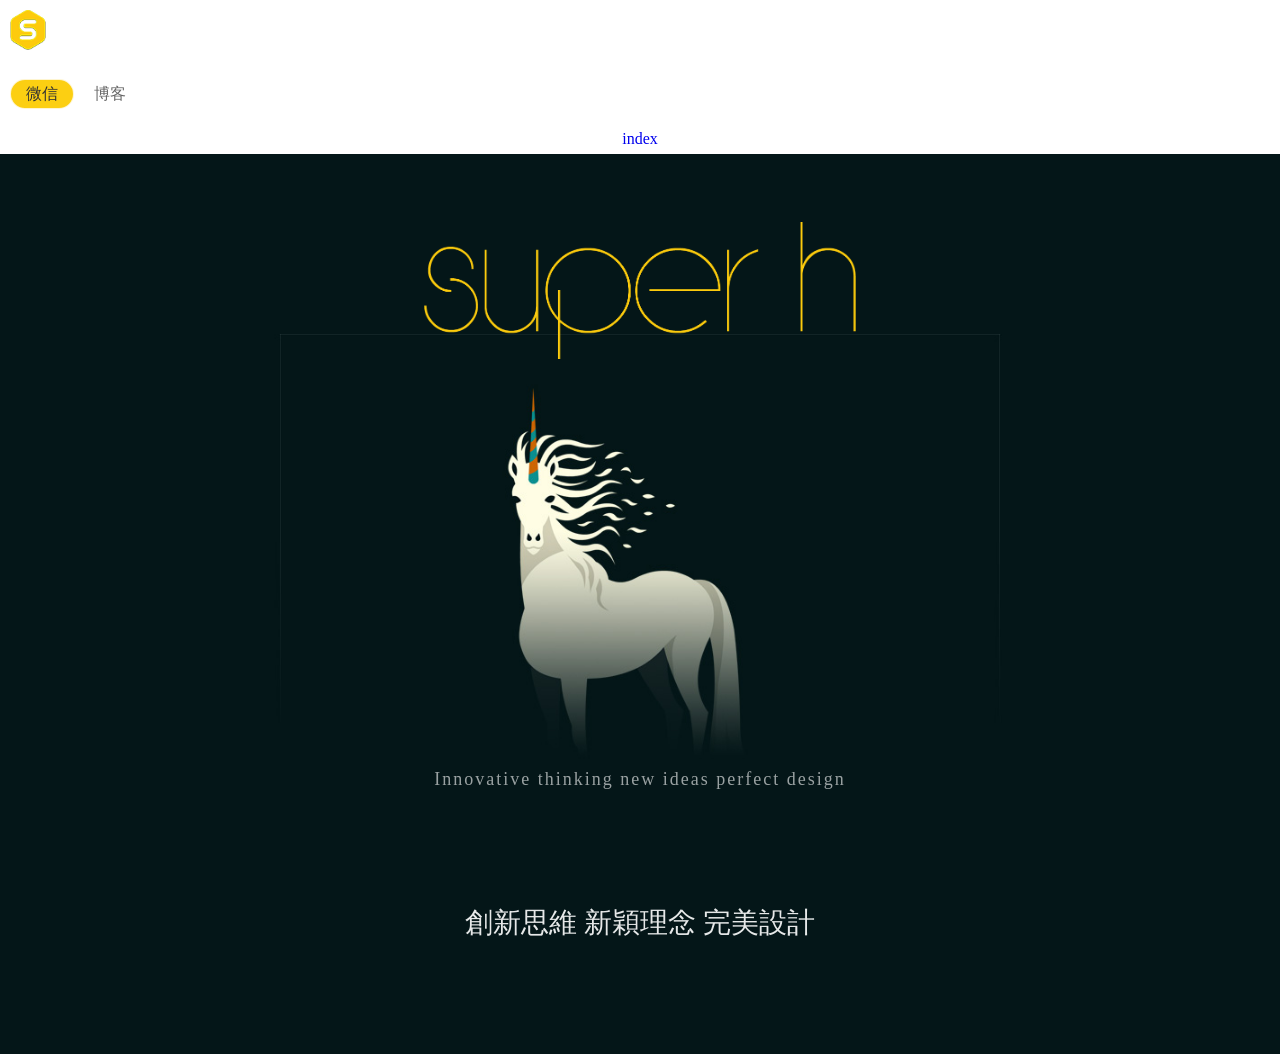
==== IdealHomePage/index.html @ c141501f "init learn bootstrap repo" ====
<!DOCTYPE html>
<html lang="zh-CN">
<head>
<meta name="super-H" content="QQ644531447" />
<meta name="viewport" content="width=device-width,initial-scale=1,minimum-scale=1,maximum-scale=1,user-scalable=no" />
<meta charset="utf-8" />
<link rel="stylesheet" type="text/css" href="https://www.jq22.com/jquery/bootstrap-3.3.4.css">
<link rel="stylesheet" type="text/css" href="reset.css" />
<link rel="stylesheet" type="text/css" href="index2.css" />
<script src="https://www.jq22.com/jquery/jquery-1.7.1.js"></script>
<script src="unified2.js" type="text/javascript" charset="utf-8"></script>
<title>super-H</title>
</head>
<body onmousemove="" ontouchstart="">
<nav id="mainNav" class="navbar navbar-default navbar-fixed-top hc-top-up">
<div class="container-fluid">
<a href="javascript:void(0)" class="hc-logobox">
<img src="img/img/logo.png" />
</a>
<div class="navbar-right hc-contact p768">
<a href="#">微信</a>
<a href="#">博客</a>
</div>
<div id="oiBtn" class="hc-oi p1100">
<em></em>
</div>
<ul id="navBox" class="nav navbar-nav navbar-right hc-navbox">
<li>
<a class="nav-on" href="#">index</a>
<a class="nav-off" href="#">首页</a>
</li>
<li>
<a class="nav-on" href="#">About Us</a>
<a class="nav-off" href="#">关于我们</a>
</li>
<li>
<a class="nav-on" href="#">News</a>
<a class="nav-off" href="#">新闻资讯</a>
</li>
<li>
<a class="nav-on" href="#">Services</a>
<a class="nav-off" href="#">服务内容</a>
</li>
<li>
<a class="nav-on" href="#">Project</a>
<a class="nav-off" href="#">经典案例</a>
</li>
<li>
<a class="nav-on" href="#">Project</a>
<a class="nav-off" href="#">经典案例</a>
</li>
<li>
<a class="nav-on" href="#">Contact Us</a>
<a class="nav-off" href="#">联系我们</a>
</li>
<li>
<a class="nav-on" href="#">Support</a>
<a class="nav-off" href="#">技术支持</a>
</li>
</ul>
</div>
</nav>
<section class="hc-banner">
<ol></ol>
<ul class="banner">
<li class="hc-bannerbg" style="background-image: url(img/img/banner01.jpg);">
<div class="hc-fly">
<img class="fly-one" src="img/img/super-H.png" />
<div class="fly-two">
</div>
<p class="fly-three">Innovative thinking new ideas perfect design</p>
<p class="fly-four">創新思維 新穎理念 完美設計</p>
</div>
</li>
<li class="hc-bannerbg" style="background-image: url(img/img/banner02.jpg);">
<div class="hc-fly">
<img class="fly-one" src="img/img/super-H.png" />
<div class="fly-two">
</div>
<p class="fly-three">Innovative thinking new ideas perfect design</p>
<p class="fly-four">創新思維 新穎理念 完美設計</p>
</div>
</li>
</ul>

</section>
</body>
</html>
---- IdealHomePage/index2.css ----
/*@media only screen and (min-width: 768px) and (max-width: 1100px) {
	
}
@media only screen and (min-width:1100px) {
	
}
@media only screen and (max-width:768px) {
	
}*/

.hc-top-up { background: rgba(0, 0, 0, 0); border-color: rgba(255, 255, 255, .4); transition: .5s; }
.hc-top-nd { background: rgba(255, 255, 255, .9); border: none; box-shadow: 0px 0px 5px #888888; transition: .5s; }
.hc-banner { margin: 0; height: 100vh; width: 100%; overflow: hidden; position: relative; }
/*
.hc-banner ul {
	position:relative;
}*/

.hc-banner .banner li { width: 100%; height: 100vh; position: absolute; left: 0; top: 0; background-position: center; background-size: cover; overflow: hidden; }
.left { float: left; width: 30px; height: 52px; line-height: 52px; color: #fff; left: 10px; background: rgba(0, 0, 0, .7) }
.right { float: right; width: 30px; height: 52px; line-height: 52px; color: #fff; right: 10px; background: rgba(0, 0, 0, .7) }
a.btn { position: relative; top: 120px; z-index: 10; cursor: pointer; text-align: center; font-size: 32px }
.left { float: left; width: 30px; height: 52px; line-height: 52px; color: #fff; left: 10px; background: rgba(0, 0, 0, .7) }
.right { float: right; width: 30px; height: 52px; line-height: 52px; color: #fff; right: 10px; background: rgba(0, 0, 0, .7) }
ol { position: relative; display: table; margin: 0 auto 0; top: 90vh; z-index: 10 }
ol li { float: left; width: 50px; height: 10px; margin: 0 10px; border-radius: 2px; background: rgba(215, 215, 215, .5); cursor: pointer; }
ol li.red { background: #FFFF00; }

/*====================================================================*/

@media only screen and (min-width:1100px) {
.p1100 { display: none; }
.hc-top-up .hc-logobox { display: inline-block; padding: 10px; border-right: 1px solid rgba(255, 255, 255, .4); }
.hc-top-nd .hc-logobox { display: inline-block; padding: 10px; border-right: 1px solid rgba(0, 0, 0, .4); }
#mainNav .hc-logobox img { height: 40px; }
#mainNav .hc-contact,  #mainNav .hc-navbox { height: 30px; overflow: hidden; margin: 15px 10px auto 10px; }
#mainNav .hc-navbox li { transition: .5s; top: 0; padding: 0 5px; }
#mainNav .hc-navbox li:hover { transition: .5s; top: -30px; }
#mainNav .hc-contact a { padding: 0 15px; line-height: 28px; display: inline-block; color: #666; border: 1px solid rgba(255, 255, 255, .8); border-radius: 30px; transition: .5s; }
#mainNav .hc-contact a:nth-child(1),  #mainNav .hc-contact a:hover { background: #fccf12 !important; border-radius: 50px; color: #333 !important; transition: .5s; }
#mainNav .hc-navbox li>.nav-off,  #mainNav .hc-navbox li:hover>.nav-off { background: #fccf12 !important; border-radius: 50px; color: #333 !important; }
#mainNav .nav li a:nth-child(n) { text-align: center; line-height: 30px; display: block; padding: 0 15px; }
.hc-fly { width: 45%; height: 100vh; position: absolute; top: 15%; left: 0; right: 0; bottom: 0; margin: auto; opacity: 1; transition: 1s; }
.hc-fly img:nth-child(1) { width: 75%; display: block; margin: 0 auto; }
.hc-fly p:nth-child(3) { height: 20px; font-size: 18px; text-align: center; color: rgba(255, 255, 255, .6); position: absolute; left: 0; right: 0; bottom: 37%; letter-spacing: 2px; }
.hc-fly p:nth-child(4) { height: 20px; font-size: 28px; text-align: center; color: rgba(255, 255, 255, .9); position: absolute; left: 0; right: 0; bottom: 22%; }
}

/*=======================================================================================*/

@media only screen and (max-width:768px) {
.p768 { display: none; }
.hc-navbox { width: 100%; position: absolute; top: 0; background: rgba(255, 255, 255, .9); z-index: -1; margin: 0 -15px; padding-top: 0px; height: 0; overflow: hidden; opacity: 0; transition: .5s; }
.hc-navbox01 { width: 100%; position: absolute; top: 0; background: rgba(255, 255, 255, .9); z-index: -1; margin: 0 -15px; padding-top: 50px; height: 100vh; overflow: hidden; opacity: 1; transition: .5s; }
#navBox li { height: 40px; width: 100%; overflow: hidden; text-align: center; margin: 10px 0; font-size: 1.2em; }
#navBox li:active { background: #fff; }
#navBox li .nav-on { display: none; }
#mainNav .hc-logobox img { height: 50px; padding: 10px; }

#mainNav .hc-oi { width: 24px; height: 24px; border-radius: 4px; background: #fccb0d; position: absolute; right: 20px; top: 13px; padding: 3px; box-shadow: 0 -1px 5px #705900 inset; }
#mainNav .hc-io { width: 24px; height: 24px; border-radius: 4px; background: #fccb0d; position: absolute; right: 20px; top: 13px; padding: 3px; box-shadow: 0 1px 5px #705900 inset; }
#mainNav .hc-oi em { position: absolute; left: 50%; top: 50%; bottom: auto; right: auto; -webkit-transform: translateX(-50%) translateY(-50%); -moz-transform: translateX(-50%) translateY(-50%); -ms-transform: translateX(-50%) translateY(-50%); -o-transform: translateX(-50%) translateY(-50%); transform: translateX(-50%) translateY(-50%); display: inline-block; width: 16px; height: 2px; background-color: #353535; z-index: 10; }
#mainNav .hc-oi em::before,  #mainNav .hc-oi em:after,  #mainNav .hc-oi em::before,  #mainNav .hc-oi em:after { content: ''; position: absolute; top: 0; right: 0; width: 100%; height: 100%; background-color: #353535; -webkit-transform: translateZ(0); -moz-transform: translateZ(0); -ms-transform: translateZ(0); -o-transform: translateZ(0); transform: translateZ(0); -webkit-backface-visibility: hidden; backface-visibility: hidden; -webkit-transition: -webkit-transform .3s; -moz-transition: -moz-transform .3s; transition: transform .3s; }
#mainNav .hc-oi em::before { -webkit-transform: translateY(-6px) rotate(0deg); -moz-transform: translateY(-6px) rotate(0deg); -ms-transform: translateY(-6px) rotate(0deg); -o-transform: translateY(-6px) rotate(0deg); transform: translateY(-6px) rotate(0deg); }
#mainNav .hc-oi em::after { -webkit-transform: translateY(6px) rotate(0deg); -moz-transform: translateY(6px) rotate(0deg); -ms-transform: translateY(6px) rotate(0deg); -o-transform: translateY(6px) rotate(0deg); transform: translateY(6px) rotate(0deg); }
#mainNav .hc-io em { background: rgba(53, 53, 53, 0); }
#mainNav .hc-io em::before { -webkit-transform: translateY(0px) rotate(45deg); -moz-transform: translateY(0px) rotate(45deg); -ms-transform: translateY(0px) rotate(45deg); -o-transform: translateY(0px) rotate(45deg); transform: translateY(0px) rotate(45deg); }
#mainNav .hc-io em::after { -webkit-transform: translateY(0px) rotate(-45deg); -moz-transform: translateY(0px) rotate(-45deg); -ms-transform: translateY(0px) rotate(-45deg); -o-transform: translateY(0px) rotate(-45deg); transform: translateY(0px) rotate(-45deg); }

.hc-fly { width: 100%; height: 100vh; position: relative; }
.hc-fly .fly-one { width: 75%; position: absolute; left: 50%; top: 20%; margin-left: -37%; opacity: 1; }
.hc-fly .fly-two { width: 100%; height: 30vh; position: absolute; z-index: 1; left: 0; right: 0; bottom: 0; margin: 0; background: rgba(252, 203, 13, .5); opacity: 1; }
.hc-fly .fly-three { height: 20px; font-size: 18px; text-align: center; color: rgba(255, 255, 255, .8); position: absolute; z-index: 2; left: 0; right: 0; bottom: 25vh; letter-spacing: 2px; }
.hc-fly .fly-four { height: 20px; font-size: 18px; text-align: center; color: #fff; position: absolute; z-index: 2; left: 0; right: 0; bottom: 15vh; letter-spacing: 2px; }
}

/*======================================================================================*/
@media only screen and (min-width: 769px) and (max-width: 1099px) {
.p768 { display: none; }
.hc-navbox { width: 100%; position: absolute; top: 0; background: rgba(255, 255, 255, .9); z-index: -1; margin: 0 -15px; padding-top: 0px; height: 0; overflow: hidden; opacity: 0; transition: .5s; }
.hc-navbox01 { width: 100%; position: absolute; top: 0; background: rgba(255, 255, 255, .9); z-index: -1; margin: 0 -15px; padding-top: 50px; height: 100vh; overflow: hidden; opacity: 1; transition: .5s; }
#navBox li { height: 40px; width: 100%; overflow: hidden; text-align: center; margin: 10px 0; font-size: 1.2em; }
#navBox li:active { background: #fff; }
#navBox li .nav-on { display: none; }
#mainNav .hc-logobox img { height: 50px; padding: 10px; }

#mainNav .hc-oi { width: 24px; height: 24px; border-radius: 4px; background: #fccb0d; position: absolute; right: 20px; top: 13px; padding: 3px; box-shadow: 0 -1px 5px #705900 inset; }
#mainNav .hc-io { width: 24px; height: 24px; border-radius: 4px; background: #fccb0d; position: absolute; right: 20px; top: 13px; padding: 3px; box-shadow: 0 1px 5px #705900 inset; }
#mainNav .hc-oi em { position: absolute; left: 50%; top: 50%; bottom: auto; right: auto; -webkit-transform: translateX(-50%) translateY(-50%); -moz-transform: translateX(-50%) translateY(-50%); -ms-transform: translateX(-50%) translateY(-50%); -o-transform: translateX(-50%) translateY(-50%); transform: translateX(-50%) translateY(-50%); display: inline-block; width: 16px; height: 2px; background-color: #353535; z-index: 10; }
#mainNav .hc-oi em::before,  #mainNav .hc-oi em:after,  #mainNav .hc-oi em::before,  #mainNav .hc-oi em:after { content: ''; position: absolute; top: 0; right: 0; width: 100%; height: 100%; background-color: #353535; -webkit-transform: translateZ(0); -moz-transform: translateZ(0); -ms-transform: translateZ(0); -o-transform: translateZ(0); transform: translateZ(0); -webkit-backface-visibility: hidden; backface-visibility: hidden; -webkit-transition: -webkit-transform .3s; -moz-transition: -moz-transform .3s; transition: transform .3s; }
#mainNav .hc-oi em::before { -webkit-transform: translateY(-6px) rotate(0deg); -moz-transform: translateY(-6px) rotate(0deg); -ms-transform: translateY(-6px) rotate(0deg); -o-transform: translateY(-6px) rotate(0deg); transform: translateY(-6px) rotate(0deg); }
#mainNav .hc-oi em::after { -webkit-transform: translateY(6px) rotate(0deg); -moz-transform: translateY(6px) rotate(0deg); -ms-transform: translateY(6px) rotate(0deg); -o-transform: translateY(6px) rotate(0deg); transform: translateY(6px) rotate(0deg); }
#mainNav .hc-io em { background: rgba(53, 53, 53, 0); }
#mainNav .hc-io em::before { -webkit-transform: translateY(0px) rotate(45deg); -moz-transform: translateY(0px) rotate(45deg); -ms-transform: translateY(0px) rotate(45deg); -o-transform: translateY(0px) rotate(45deg); transform: translateY(0px) rotate(45deg); }
#mainNav .hc-io em::after { -webkit-transform: translateY(0px) rotate(-45deg); -moz-transform: translateY(0px) rotate(-45deg); -ms-transform: translateY(0px) rotate(-45deg); -o-transform: translateY(0px) rotate(-45deg); transform: translateY(0px) rotate(-45deg); }

.hc-fly { width: 100%; height: 100vh; position: relative; }
.hc-fly .fly-one { width: 75%; position: absolute; left: 50%; top: 20%; margin-left: -37%; opacity: 1; }
.hc-fly .fly-two { width: 100%; height: 30vh; position: absolute; z-index: 1; left: 0; right: 0; bottom: 0; margin: 0; background: rgba(252, 203, 13, .5); opacity: 1; }
.hc-fly .fly-three { height: 20px; font-size: 18px; text-align: center; color: rgba(255, 255, 255, .8); position: absolute; z-index: 2; left: 0; right: 0; bottom: 25vh; letter-spacing: 2px; }
.hc-fly .fly-four { height: 20px; font-size: 18px; text-align: center; color: #fff; position: absolute; z-index: 2; left: 0; right: 0; bottom: 15vh; letter-spacing: 2px; }
}
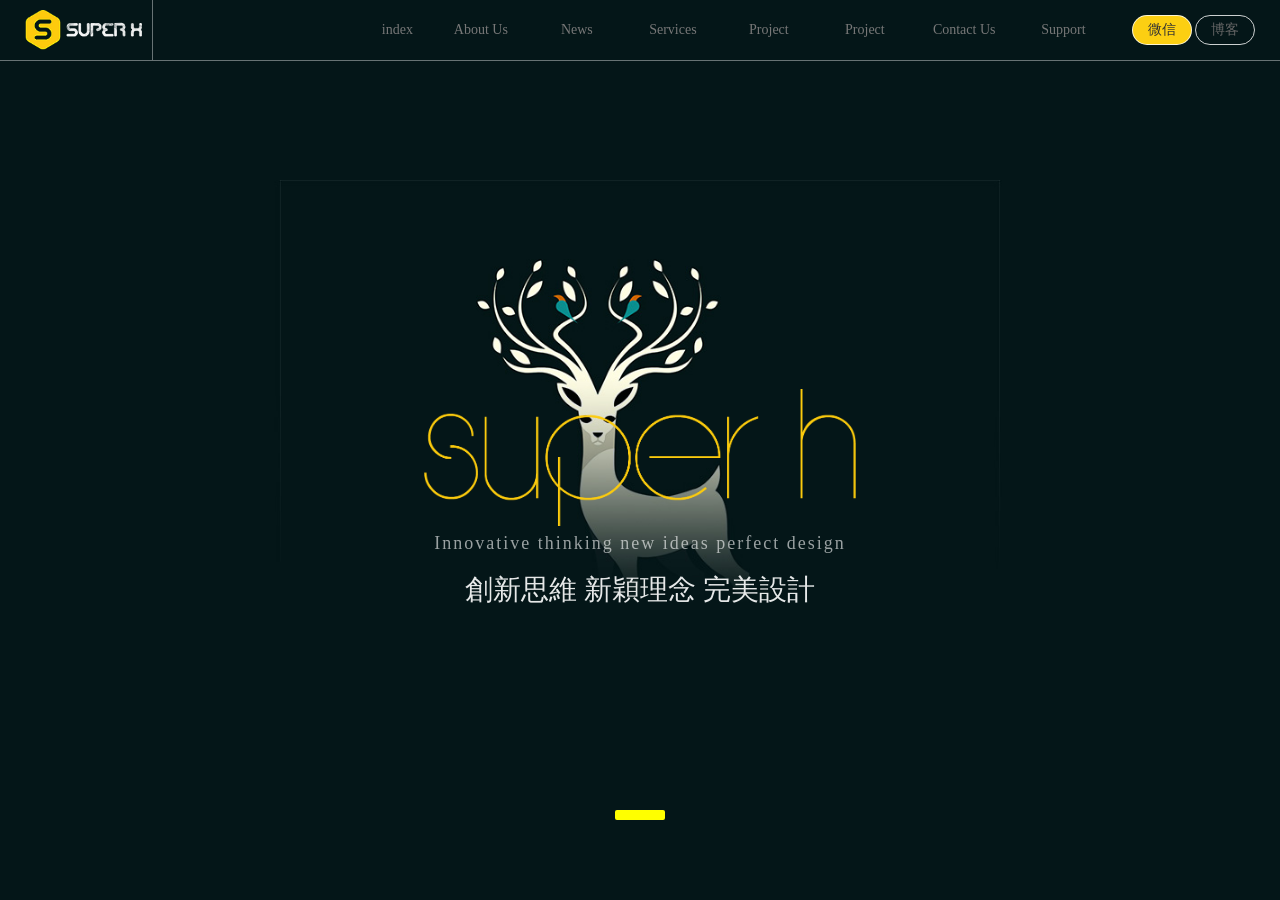
==== commit 76ed4d49: "format indent" ====
--- a/IdealHomePage/index.html
+++ b/IdealHomePage/index.html
@@ -1,88 +1,88 @@
 <!DOCTYPE html>
 <html lang="zh-CN">
-<head>
-<meta name="super-H" content="QQ644531447" />
-<meta name="viewport" content="width=device-width,initial-scale=1,minimum-scale=1,maximum-scale=1,user-scalable=no" />
-<meta charset="utf-8" />
-<link rel="stylesheet" type="text/css" href="https://www.jq22.com/jquery/bootstrap-3.3.4.css">
-<link rel="stylesheet" type="text/css" href="reset.css" />
-<link rel="stylesheet" type="text/css" href="index2.css" />
-<script src="https://www.jq22.com/jquery/jquery-1.7.1.js"></script>
-<script src="unified2.js" type="text/javascript" charset="utf-8"></script>
-<title>super-H</title>
-</head>
+    <head>
+        <meta name="super-H" charset="utf-8" />
+        <meta name="viewport" content="width=device-width,initial-scale=1,minimum-scale=1,maximum-scale=1,user-scalable=no" />
+        <meta charset="utf-8" />
+        <link rel="stylesheet" type="text/css" href="../LearnBootstrap/dist/css/bootstrap.css">
+        <link rel="stylesheet" type="text/css" href="reset.css" />
+        <link rel="stylesheet" type="text/css" href="index2.css" />
+        <script src="../jquery-3.5.1.js"></script>
+        <script src="unified2.js" type="text/javascript" charset="utf-8"></script>
+        <title>super-H</title>
+    </head>
 <body onmousemove="" ontouchstart="">
-<nav id="mainNav" class="navbar navbar-default navbar-fixed-top hc-top-up">
-<div class="container-fluid">
-<a href="javascript:void(0)" class="hc-logobox">
-<img src="img/img/logo.png" />
-</a>
-<div class="navbar-right hc-contact p768">
-<a href="#">微信</a>
-<a href="#">博客</a>
-</div>
-<div id="oiBtn" class="hc-oi p1100">
-<em></em>
-</div>
-<ul id="navBox" class="nav navbar-nav navbar-right hc-navbox">
-<li>
-<a class="nav-on" href="#">index</a>
-<a class="nav-off" href="#">首页</a>
-</li>
-<li>
-<a class="nav-on" href="#">About Us</a>
-<a class="nav-off" href="#">关于我们</a>
-</li>
-<li>
-<a class="nav-on" href="#">News</a>
-<a class="nav-off" href="#">新闻资讯</a>
-</li>
-<li>
-<a class="nav-on" href="#">Services</a>
-<a class="nav-off" href="#">服务内容</a>
-</li>
-<li>
-<a class="nav-on" href="#">Project</a>
-<a class="nav-off" href="#">经典案例</a>
-</li>
-<li>
-<a class="nav-on" href="#">Project</a>
-<a class="nav-off" href="#">经典案例</a>
-</li>
-<li>
-<a class="nav-on" href="#">Contact Us</a>
-<a class="nav-off" href="#">联系我们</a>
-</li>
-<li>
-<a class="nav-on" href="#">Support</a>
-<a class="nav-off" href="#">技术支持</a>
-</li>
-</ul>
-</div>
-</nav>
-<section class="hc-banner">
-<ol></ol>
-<ul class="banner">
-<li class="hc-bannerbg" style="background-image: url(img/img/banner01.jpg);">
-<div class="hc-fly">
-<img class="fly-one" src="img/img/super-H.png" />
-<div class="fly-two">
-</div>
-<p class="fly-three">Innovative thinking new ideas perfect design</p>
-<p class="fly-four">創新思維 新穎理念 完美設計</p>
-</div>
-</li>
-<li class="hc-bannerbg" style="background-image: url(img/img/banner02.jpg);">
-<div class="hc-fly">
-<img class="fly-one" src="img/img/super-H.png" />
-<div class="fly-two">
-</div>
-<p class="fly-three">Innovative thinking new ideas perfect design</p>
-<p class="fly-four">創新思維 新穎理念 完美設計</p>
-</div>
-</li>
-</ul>
+    <nav id="mainNav" class="navbar navbar-default navbar-fixed-top hc-top-up">
+        <div class="container-fluid">
+            <a href="javascript:void(0)" class="hc-logobox">
+                <img src="img/img/logo.png" />
+            </a>
+            <div class="navbar-right hc-contact p768">
+                <a href="#">微信</a>
+                <a href="#">博客</a>
+            </div>
+            <div id="oiBtn" class="hc-oi p1100">
+                <em></em>
+            </div>
+            <ul id="navBox" class="nav navbar-nav navbar-right hc-navbox">
+                <li>
+                    <a class="nav-on" href="#">index</a>
+                    <a class="nav-off" href="#">首页</a>
+                </li>
+                <li>
+                    <a class="nav-on" href="#">About Us</a>
+                    <a class="nav-off" href="#">关于我们</a>
+                </li>
+                <li>
+                    <a class="nav-on" href="#">News</a>
+                    <a class="nav-off" href="#">新闻资讯</a>
+                </li>
+                <li>
+                    <a class="nav-on" href="#">Services</a>
+                    <a class="nav-off" href="#">服务内容</a>
+                </li>
+                <li>
+                    <a class="nav-on" href="#">Project</a>
+                    <a class="nav-off" href="#">经典案例</a>
+                </li>
+                <li>
+                    <a class="nav-on" href="#">Project</a>
+                    <a class="nav-off" href="#">经典案例</a>
+                </li>
+                <li>
+                    <a class="nav-on" href="#">Contact Us</a>
+                    <a class="nav-off" href="#">联系我们</a>
+                </li>
+                <li>
+                    <a class="nav-on" href="#">Support</a>
+                    <a class="nav-off" href="#">技术支持</a>
+                </li>
+            </ul>
+        </div>
+    </nav>
+    <section class="hc-banner">
+        <ol></ol>
+        <ul class="banner">
+            <li class="hc-bannerbg" style="background-image: url(img/img/banner01.jpg);">
+                <div class="hc-fly">
+                    <img class="fly-one" src="img/img/super-H.png" />
+                    <div class="fly-two">
+                    </div>
+                    <p class="fly-three">Innovative thinking new ideas perfect design</p>
+                    <p class="fly-four">創新思維 新穎理念 完美設計</p>
+                </div>
+            </li>
+            <li class="hc-bannerbg" style="background-image: url(img/img/banner02.jpg);">
+                <div class="hc-fly">
+                    <img class="fly-one" src="img/img/super-H.png" />
+                    <div class="fly-two">
+                    </div>
+                    <p class="fly-three">Innovative thinking new ideas perfect design</p>
+                    <p class="fly-four">創新思維 新穎理念 完美設計</p>
+                </div>
+            </li>
+        </ul>
 
-</section>
+    </section>
 </body>
 </html>
--- a/IdealHomePage/index2.css
+++ b/IdealHomePage/index2.css
@@ -8,95 +8,574 @@
 	
 }*/
 
-.hc-top-up { background: rgba(0, 0, 0, 0); border-color: rgba(255, 255, 255, .4); transition: .5s; }
-.hc-top-nd { background: rgba(255, 255, 255, .9); border: none; box-shadow: 0px 0px 5px #888888; transition: .5s; }
-.hc-banner { margin: 0; height: 100vh; width: 100%; overflow: hidden; position: relative; }
+.hc-top-up { 
+	background: rgba(0, 0, 0, 0); 
+	border-color: rgba(255, 255, 255, .4); 
+	transition: .5s; 
+}
+.hc-top-nd { 
+	background: rgba(255, 255, 255, .9); 
+	border: none; 
+	box-shadow: 0px 0px 5px #888888; 
+	transition: .5s; 
+}
+.hc-banner { 
+	margin: 0; 
+	height: 100vh; 
+	width: 100%; 
+	overflow: hidden; 
+	position: relative; 
+}
 /*
 .hc-banner ul {
 	position:relative;
 }*/
 
-.hc-banner .banner li { width: 100%; height: 100vh; position: absolute; left: 0; top: 0; background-position: center; background-size: cover; overflow: hidden; }
-.left { float: left; width: 30px; height: 52px; line-height: 52px; color: #fff; left: 10px; background: rgba(0, 0, 0, .7) }
-.right { float: right; width: 30px; height: 52px; line-height: 52px; color: #fff; right: 10px; background: rgba(0, 0, 0, .7) }
-a.btn { position: relative; top: 120px; z-index: 10; cursor: pointer; text-align: center; font-size: 32px }
-.left { float: left; width: 30px; height: 52px; line-height: 52px; color: #fff; left: 10px; background: rgba(0, 0, 0, .7) }
-.right { float: right; width: 30px; height: 52px; line-height: 52px; color: #fff; right: 10px; background: rgba(0, 0, 0, .7) }
-ol { position: relative; display: table; margin: 0 auto 0; top: 90vh; z-index: 10 }
-ol li { float: left; width: 50px; height: 10px; margin: 0 10px; border-radius: 2px; background: rgba(215, 215, 215, .5); cursor: pointer; }
-ol li.red { background: #FFFF00; }
+.hc-banner .banner li 
+{ 
+	width: 100%; 
+	height: 100vh; 
+	position: absolute; 
+	left: 0; 
+	top: 0; 
+	background-position: center; 
+	background-size: cover; 
+	overflow: hidden; 
+}
+.left { 
+	float: left; 
+	width: 30px; 
+	height: 52px; 
+	line-height: 52px; 
+	color: #fff; 
+	left: 10px; 
+	background: rgba(0, 0, 0, .7) 
+}
+.right { 
+	float: right; 
+	width: 30px; 
+	height: 52px; 
+	line-height: 52px; 
+	color: #fff; 
+	right: 10px; 
+	background: rgba(0, 0, 0, .7) 
+}
+a.btn { 
+	position: relative; 
+	top: 120px; 
+	z-index: 10; 
+	cursor: pointer; 
+	text-align: center; 
+	font-size: 32px 
+}
+.left { 
+	float: left; 
+	width: 30px; 
+	height: 52px; 
+	line-height: 52px; 
+	color: #fff; 
+	left: 10px; 
+	background: rgba(0, 0, 0, .7) 
+}
+.right { 
+	float: right; 
+	width: 30px; height: 52px; 
+	line-height: 52px; 
+	color: #fff; 
+	right: 10px; 
+	background: rgba(0, 0, 0, .7) 
+}
+ol { 
+	position: relative; 
+	display: table; 
+	margin: 0 auto 0; 
+	top: 90vh; 
+	z-index: 10 
+}
+ol li { 
+	float: left; 
+	width: 50px; 
+	height: 10px; 
+	margin: 0 10px; 
+	border-radius: 2px; 
+	background: rgba(215, 215, 215, .5); 
+	cursor: pointer; 
+}
+ol li.red { 
+	background: #FFFF00; 
+}
 
 /*====================================================================*/
 
 @media only screen and (min-width:1100px) {
-.p1100 { display: none; }
-.hc-top-up .hc-logobox { display: inline-block; padding: 10px; border-right: 1px solid rgba(255, 255, 255, .4); }
-.hc-top-nd .hc-logobox { display: inline-block; padding: 10px; border-right: 1px solid rgba(0, 0, 0, .4); }
-#mainNav .hc-logobox img { height: 40px; }
-#mainNav .hc-contact,  #mainNav .hc-navbox { height: 30px; overflow: hidden; margin: 15px 10px auto 10px; }
-#mainNav .hc-navbox li { transition: .5s; top: 0; padding: 0 5px; }
-#mainNav .hc-navbox li:hover { transition: .5s; top: -30px; }
-#mainNav .hc-contact a { padding: 0 15px; line-height: 28px; display: inline-block; color: #666; border: 1px solid rgba(255, 255, 255, .8); border-radius: 30px; transition: .5s; }
-#mainNav .hc-contact a:nth-child(1),  #mainNav .hc-contact a:hover { background: #fccf12 !important; border-radius: 50px; color: #333 !important; transition: .5s; }
-#mainNav .hc-navbox li>.nav-off,  #mainNav .hc-navbox li:hover>.nav-off { background: #fccf12 !important; border-radius: 50px; color: #333 !important; }
-#mainNav .nav li a:nth-child(n) { text-align: center; line-height: 30px; display: block; padding: 0 15px; }
-.hc-fly { width: 45%; height: 100vh; position: absolute; top: 15%; left: 0; right: 0; bottom: 0; margin: auto; opacity: 1; transition: 1s; }
-.hc-fly img:nth-child(1) { width: 75%; display: block; margin: 0 auto; }
-.hc-fly p:nth-child(3) { height: 20px; font-size: 18px; text-align: center; color: rgba(255, 255, 255, .6); position: absolute; left: 0; right: 0; bottom: 37%; letter-spacing: 2px; }
-.hc-fly p:nth-child(4) { height: 20px; font-size: 28px; text-align: center; color: rgba(255, 255, 255, .9); position: absolute; left: 0; right: 0; bottom: 22%; }
+.p1100 { 
+	display: none; 
+}
+.hc-top-up .hc-logobox { 
+	display: inline-block; 
+	padding: 10px; 
+	border-right: 1px solid rgba(255, 255, 255, .4); 
+}
+.hc-top-nd .hc-logobox { 
+	display: inline-block; 
+	padding: 10px; 
+	border-right: 1px solid rgba(0, 0, 0, .4); 
+}
+#mainNav .hc-logobox img { 
+	height: 40px; 
+}
+#mainNav .hc-contact,  #mainNav .hc-navbox { 
+	height: 30px; 
+	overflow: hidden; 
+	margin: 15px 10px auto 10px; 
+}
+#mainNav .hc-navbox li { 
+	transition: .5s; 
+	top: 0; 
+	padding: 0 5px; 
+}
+#mainNav .hc-navbox li:hover { 
+	transition: .5s; 
+	top: -30px; 
+}
+#mainNav .hc-contact a { 
+	padding: 0 15px; 
+	line-height: 28px; 
+	display: inline-block; 
+	color: #666; 
+	border: 1px solid rgba(255, 255, 255, .8); 
+	border-radius: 30px; 
+	transition: .5s; 
+}
+#mainNav .hc-contact a:nth-child(1),  #mainNav .hc-contact a:hover { 
+	background: #fccf12 !important; 
+	border-radius: 50px; 
+	color: #333 !important; 
+	transition: .5s; 
+}
+#mainNav .hc-navbox li>.nav-off,  #mainNav .hc-navbox li:hover>.nav-off { 
+	background: #fccf12 !important; 
+	border-radius: 50px; 
+	color: #333 !important; 
+}
+#mainNav .nav li a:nth-child(n) { 
+	text-align: center; 
+	line-height: 30px; 
+	display: block; 
+	padding: 0 15px; 
+}
+.hc-fly { 
+	width: 45%; 
+	height: 100vh; 
+	position: absolute; 
+	top: 15%; 
+	left: 0; 
+	right: 0; 
+	bottom: 0; 
+	margin: auto; 
+	opacity: 1; 
+	transition: 1s; 
+}
+.hc-fly img:nth-child(1) {
+	width: 75%; 
+	display: block; 
+	margin: 0 auto; 
+}
+.hc-fly p:nth-child(3) { 
+	height: 20px; 
+	font-size: 18px; 
+	text-align: center; 
+	color: rgba(255, 255, 255, .6); 
+	position: absolute; 
+	left: 0; 
+	right: 0; 
+	bottom: 37%; 
+	letter-spacing: 2px; 
+}
+.hc-fly p:nth-child(4) { 
+	height: 20px; 
+	font-size: 28px; 
+	text-align: center; 
+	color: rgba(255, 255, 255, .9); 
+	position: absolute; 
+	left: 0; 
+	right: 0; 
+	bottom: 22%; }
 }
 
 /*=======================================================================================*/
 
 @media only screen and (max-width:768px) {
-.p768 { display: none; }
-.hc-navbox { width: 100%; position: absolute; top: 0; background: rgba(255, 255, 255, .9); z-index: -1; margin: 0 -15px; padding-top: 0px; height: 0; overflow: hidden; opacity: 0; transition: .5s; }
-.hc-navbox01 { width: 100%; position: absolute; top: 0; background: rgba(255, 255, 255, .9); z-index: -1; margin: 0 -15px; padding-top: 50px; height: 100vh; overflow: hidden; opacity: 1; transition: .5s; }
-#navBox li { height: 40px; width: 100%; overflow: hidden; text-align: center; margin: 10px 0; font-size: 1.2em; }
-#navBox li:active { background: #fff; }
-#navBox li .nav-on { display: none; }
-#mainNav .hc-logobox img { height: 50px; padding: 10px; }
-
-#mainNav .hc-oi { width: 24px; height: 24px; border-radius: 4px; background: #fccb0d; position: absolute; right: 20px; top: 13px; padding: 3px; box-shadow: 0 -1px 5px #705900 inset; }
-#mainNav .hc-io { width: 24px; height: 24px; border-radius: 4px; background: #fccb0d; position: absolute; right: 20px; top: 13px; padding: 3px; box-shadow: 0 1px 5px #705900 inset; }
-#mainNav .hc-oi em { position: absolute; left: 50%; top: 50%; bottom: auto; right: auto; -webkit-transform: translateX(-50%) translateY(-50%); -moz-transform: translateX(-50%) translateY(-50%); -ms-transform: translateX(-50%) translateY(-50%); -o-transform: translateX(-50%) translateY(-50%); transform: translateX(-50%) translateY(-50%); display: inline-block; width: 16px; height: 2px; background-color: #353535; z-index: 10; }
-#mainNav .hc-oi em::before,  #mainNav .hc-oi em:after,  #mainNav .hc-oi em::before,  #mainNav .hc-oi em:after { content: ''; position: absolute; top: 0; right: 0; width: 100%; height: 100%; background-color: #353535; -webkit-transform: translateZ(0); -moz-transform: translateZ(0); -ms-transform: translateZ(0); -o-transform: translateZ(0); transform: translateZ(0); -webkit-backface-visibility: hidden; backface-visibility: hidden; -webkit-transition: -webkit-transform .3s; -moz-transition: -moz-transform .3s; transition: transform .3s; }
-#mainNav .hc-oi em::before { -webkit-transform: translateY(-6px) rotate(0deg); -moz-transform: translateY(-6px) rotate(0deg); -ms-transform: translateY(-6px) rotate(0deg); -o-transform: translateY(-6px) rotate(0deg); transform: translateY(-6px) rotate(0deg); }
-#mainNav .hc-oi em::after { -webkit-transform: translateY(6px) rotate(0deg); -moz-transform: translateY(6px) rotate(0deg); -ms-transform: translateY(6px) rotate(0deg); -o-transform: translateY(6px) rotate(0deg); transform: translateY(6px) rotate(0deg); }
-#mainNav .hc-io em { background: rgba(53, 53, 53, 0); }
-#mainNav .hc-io em::before { -webkit-transform: translateY(0px) rotate(45deg); -moz-transform: translateY(0px) rotate(45deg); -ms-transform: translateY(0px) rotate(45deg); -o-transform: translateY(0px) rotate(45deg); transform: translateY(0px) rotate(45deg); }
-#mainNav .hc-io em::after { -webkit-transform: translateY(0px) rotate(-45deg); -moz-transform: translateY(0px) rotate(-45deg); -ms-transform: translateY(0px) rotate(-45deg); -o-transform: translateY(0px) rotate(-45deg); transform: translateY(0px) rotate(-45deg); }
-
-.hc-fly { width: 100%; height: 100vh; position: relative; }
-.hc-fly .fly-one { width: 75%; position: absolute; left: 50%; top: 20%; margin-left: -37%; opacity: 1; }
-.hc-fly .fly-two { width: 100%; height: 30vh; position: absolute; z-index: 1; left: 0; right: 0; bottom: 0; margin: 0; background: rgba(252, 203, 13, .5); opacity: 1; }
-.hc-fly .fly-three { height: 20px; font-size: 18px; text-align: center; color: rgba(255, 255, 255, .8); position: absolute; z-index: 2; left: 0; right: 0; bottom: 25vh; letter-spacing: 2px; }
-.hc-fly .fly-four { height: 20px; font-size: 18px; text-align: center; color: #fff; position: absolute; z-index: 2; left: 0; right: 0; bottom: 15vh; letter-spacing: 2px; }
+.p768 { 
+	display: none; 
+}
+.hc-navbox { 
+	width: 100%; 
+	position: absolute; 
+	top: 0; 
+	background: rgba(255, 255, 255, .9); 
+	z-index: -1; 
+	margin: 0 -15px; 
+	padding-top: 0px; 
+	height: 0; 
+	overflow: hidden; 
+	opacity: 0; 
+	transition: .5s; 
+}
+.hc-navbox01 { 
+	width: 100%; 
+	position: absolute; 
+	top: 0; 
+	background: rgba(255, 255, 255, .9); 
+	z-index: -1; margin: 0 -15px; 
+	padding-top: 50px; 
+	height: 100vh; 
+	overflow: hidden; 
+	opacity: 1; 
+	transition: .5s; 
+}
+#navBox li { 
+	height: 40px; 
+	width: 100%; 
+	overflow: hidden; 
+	text-align: center; 
+	margin: 10px 0; 
+	font-size: 1.2em; 
+}
+#navBox li:active { 
+	background: #fff; 
+}
+#navBox li .nav-on { 
+	display: none; 
+}
+#mainNav .hc-logobox img { 
+	height: 50px; 
+	padding: 10px; 
+}
+
+#mainNav .hc-oi { 
+	width: 24px; 
+	height: 24px; 
+	border-radius: 4px; 
+	background: #fccb0d; 
+	position: absolute; 
+	right: 20px; 
+	top: 13px; 
+	padding: 3px; 
+	box-shadow: 0 -1px 5px #705900 inset; 
+}
+#mainNav .hc-io {
+	width: 24px; 
+	height: 24px; 
+	border-radius: 4px; 
+	background: #fccb0d; 
+	position: absolute; 
+	right: 20px; 
+	top: 13px; 
+	padding: 3px; 
+	box-shadow: 0 1px 5px #705900 inset; 
+}
+#mainNav .hc-oi em { 
+	position: absolute; 
+	left: 50%; top: 50%; 
+	bottom: auto; 
+	right: auto; 
+	-webkit-transform: translateX(-50%) translateY(-50%); 
+	-moz-transform: translateX(-50%) translateY(-50%); 
+	-ms-transform: translateX(-50%) translateY(-50%); 
+	-o-transform: translateX(-50%) translateY(-50%); 
+	transform: translateX(-50%) translateY(-50%); 
+	display: inline-block; 
+	width: 16px; 
+	height: 2px; 
+	background-color: #353535; 
+	z-index: 10; 
+}
+#mainNav .hc-oi em::before,  #mainNav .hc-oi em:after,  #mainNav .hc-oi em::before,  #mainNav .hc-oi em:after { 
+	content: ''; 
+	position: absolute; 
+	top: 0; 
+	right: 0; 
+	width: 100%; 
+	height: 100%; 
+	background-color: #353535; 
+	-webkit-transform: translateZ(0); 
+	-moz-transform: translateZ(0); 
+	-ms-transform: translateZ(0); 
+	-o-transform: translateZ(0); 
+	transform: translateZ(0); 
+	-webkit-backface-visibility: hidden; 
+	backface-visibility: hidden; 
+	-webkit-transition: -webkit-transform .3s; 
+	-moz-transition: -moz-transform .3s; 
+	transition: transform .3s; 
+}
+#mainNav .hc-oi em::before { 
+	-webkit-transform: translateY(-6px) rotate(0deg); 
+	-moz-transform: translateY(-6px) rotate(0deg); 
+	-ms-transform: translateY(-6px) rotate(0deg); 
+	-o-transform: translateY(-6px) rotate(0deg); 
+	transform: translateY(-6px) rotate(0deg); }
+#mainNav .hc-oi em::after { 
+	-webkit-transform: translateY(6px) rotate(0deg); 
+	-moz-transform: translateY(6px) rotate(0deg); 
+	-ms-transform: translateY(6px) rotate(0deg); 
+	-o-transform: translateY(6px) rotate(0deg); 
+	transform: translateY(6px) rotate(0deg); 
+}
+#mainNav .hc-io em { 
+	background: rgba(53, 53, 53, 0); 
+}
+#mainNav .hc-io em::before { 
+	-webkit-transform: translateY(0px) rotate(45deg); 
+	-moz-transform: translateY(0px) rotate(45deg); 
+	-ms-transform: translateY(0px) rotate(45deg); 
+	-o-transform: translateY(0px) rotate(45deg); 
+	transform: translateY(0px) rotate(45deg); 
+}
+#mainNav .hc-io em::after { 
+	-webkit-transform: translateY(0px) rotate(-45deg); 
+	-moz-transform: translateY(0px) rotate(-45deg); 
+	-ms-transform: translateY(0px) rotate(-45deg); 
+	-o-transform: translateY(0px) rotate(-45deg); 
+	transform: translateY(0px) rotate(-45deg); 
+}
+
+.hc-fly { 
+	width: 100%; 
+	height: 100vh; 
+	position: relative; 
+}
+.hc-fly .fly-one { 
+	width: 75%; 
+	position: absolute; 
+	left: 50%; 
+	top: 20%; 
+	margin-left: -37%; 
+	opacity: 1; 
+}
+.hc-fly .fly-two { 
+	width: 100%; 
+	height: 30vh; 
+	position: absolute; 
+	z-index: 1; 
+	left: 0; 
+	right: 0; bottom: 0; margin: 0; 
+	background: rgba(252, 203, 13, .5); 
+	opacity: 1; }
+.hc-fly .fly-three { 
+	height: 20px; 
+	font-size: 18px; 
+	text-align: center; 
+	color: rgba(255, 255, 255, .8); 
+	position: absolute; 
+	z-index: 2; 
+	left: 0; 
+	right: 0; 
+	bottom: 25vh; 
+	letter-spacing: 2px; 
+}
+.hc-fly .fly-four { 
+	height: 20px; 
+	font-size: 18px; 
+	text-align: center; 
+	color: #fff; 
+	position: absolute; 
+	z-index: 2; 
+	left: 0; 
+	right: 0; 
+	bottom: 15vh; 
+	letter-spacing: 2px; 
+}
 }
 
 /*======================================================================================*/
 @media only screen and (min-width: 769px) and (max-width: 1099px) {
-.p768 { display: none; }
-.hc-navbox { width: 100%; position: absolute; top: 0; background: rgba(255, 255, 255, .9); z-index: -1; margin: 0 -15px; padding-top: 0px; height: 0; overflow: hidden; opacity: 0; transition: .5s; }
-.hc-navbox01 { width: 100%; position: absolute; top: 0; background: rgba(255, 255, 255, .9); z-index: -1; margin: 0 -15px; padding-top: 50px; height: 100vh; overflow: hidden; opacity: 1; transition: .5s; }
-#navBox li { height: 40px; width: 100%; overflow: hidden; text-align: center; margin: 10px 0; font-size: 1.2em; }
-#navBox li:active { background: #fff; }
-#navBox li .nav-on { display: none; }
-#mainNav .hc-logobox img { height: 50px; padding: 10px; }
-
-#mainNav .hc-oi { width: 24px; height: 24px; border-radius: 4px; background: #fccb0d; position: absolute; right: 20px; top: 13px; padding: 3px; box-shadow: 0 -1px 5px #705900 inset; }
-#mainNav .hc-io { width: 24px; height: 24px; border-radius: 4px; background: #fccb0d; position: absolute; right: 20px; top: 13px; padding: 3px; box-shadow: 0 1px 5px #705900 inset; }
-#mainNav .hc-oi em { position: absolute; left: 50%; top: 50%; bottom: auto; right: auto; -webkit-transform: translateX(-50%) translateY(-50%); -moz-transform: translateX(-50%) translateY(-50%); -ms-transform: translateX(-50%) translateY(-50%); -o-transform: translateX(-50%) translateY(-50%); transform: translateX(-50%) translateY(-50%); display: inline-block; width: 16px; height: 2px; background-color: #353535; z-index: 10; }
-#mainNav .hc-oi em::before,  #mainNav .hc-oi em:after,  #mainNav .hc-oi em::before,  #mainNav .hc-oi em:after { content: ''; position: absolute; top: 0; right: 0; width: 100%; height: 100%; background-color: #353535; -webkit-transform: translateZ(0); -moz-transform: translateZ(0); -ms-transform: translateZ(0); -o-transform: translateZ(0); transform: translateZ(0); -webkit-backface-visibility: hidden; backface-visibility: hidden; -webkit-transition: -webkit-transform .3s; -moz-transition: -moz-transform .3s; transition: transform .3s; }
-#mainNav .hc-oi em::before { -webkit-transform: translateY(-6px) rotate(0deg); -moz-transform: translateY(-6px) rotate(0deg); -ms-transform: translateY(-6px) rotate(0deg); -o-transform: translateY(-6px) rotate(0deg); transform: translateY(-6px) rotate(0deg); }
-#mainNav .hc-oi em::after { -webkit-transform: translateY(6px) rotate(0deg); -moz-transform: translateY(6px) rotate(0deg); -ms-transform: translateY(6px) rotate(0deg); -o-transform: translateY(6px) rotate(0deg); transform: translateY(6px) rotate(0deg); }
-#mainNav .hc-io em { background: rgba(53, 53, 53, 0); }
-#mainNav .hc-io em::before { -webkit-transform: translateY(0px) rotate(45deg); -moz-transform: translateY(0px) rotate(45deg); -ms-transform: translateY(0px) rotate(45deg); -o-transform: translateY(0px) rotate(45deg); transform: translateY(0px) rotate(45deg); }
-#mainNav .hc-io em::after { -webkit-transform: translateY(0px) rotate(-45deg); -moz-transform: translateY(0px) rotate(-45deg); -ms-transform: translateY(0px) rotate(-45deg); -o-transform: translateY(0px) rotate(-45deg); transform: translateY(0px) rotate(-45deg); }
-
-.hc-fly { width: 100%; height: 100vh; position: relative; }
-.hc-fly .fly-one { width: 75%; position: absolute; left: 50%; top: 20%; margin-left: -37%; opacity: 1; }
-.hc-fly .fly-two { width: 100%; height: 30vh; position: absolute; z-index: 1; left: 0; right: 0; bottom: 0; margin: 0; background: rgba(252, 203, 13, .5); opacity: 1; }
-.hc-fly .fly-three { height: 20px; font-size: 18px; text-align: center; color: rgba(255, 255, 255, .8); position: absolute; z-index: 2; left: 0; right: 0; bottom: 25vh; letter-spacing: 2px; }
-.hc-fly .fly-four { height: 20px; font-size: 18px; text-align: center; color: #fff; position: absolute; z-index: 2; left: 0; right: 0; bottom: 15vh; letter-spacing: 2px; }
-}
+.p768 { 
+	display: none; 
+}
+.hc-navbox { 
+	width: 100%; 
+	position: absolute; 
+	top: 0; 
+	background: rgba(255, 255, 255, .9); 
+	z-index: -1; 
+	margin: 0 -15px; 
+	padding-top: 0px; 
+	height: 0; 
+	overflow: hidden; 
+	opacity: 0; 
+	transition: .5s; 
+}
+.hc-navbox01 { 
+	width: 100%; 
+	position: absolute; 
+	top: 0; 
+	background: rgba(255, 255, 255, .9); 
+	z-index: -1; 
+	margin: 0 -15px; 
+	padding-top: 50px; 
+	height: 100vh; 
+	overflow: hidden; 
+	opacity: 1; 
+	transition: .5s; 
+}
+#navBox li { 
+	height: 40px; 
+	width: 100%; 
+	overflow: hidden; 
+	text-align: center; 
+	margin: 10px 0; 
+	font-size: 1.2em; 
+}
+#navBox li:active { 
+	background: #fff; 
+}
+#navBox li .nav-on { 
+	display: none; 
+}
+#mainNav .hc-logobox img { 
+	height: 50px; 
+	padding: 10px; 
+}
+
+#mainNav .hc-oi { 
+	width: 24px; 
+	height: 24px; 
+	border-radius: 4px; 
+	background: #fccb0d; 
+	position: absolute; 
+	right: 20px; 
+	top: 13px; 
+	padding: 3px; 
+	box-shadow: 0 -1px 5px #705900 inset; 
+}
+#mainNav .hc-io { 
+	width: 24px; 
+	height: 24px; 
+	border-radius: 4px; 
+	background: #fccb0d; 
+	position: absolute; 
+	right: 20px; 
+	top: 13px; 
+	padding: 3px; 
+	box-shadow: 0 1px 5px #705900 inset; 
+}
+#mainNav .hc-oi em { 
+	position: absolute; 
+	left: 50%; 
+	top: 50%; 
+	bottom: auto; 
+	right: auto; 
+	-webkit-transform: translateX(-50%) translateY(-50%); 
+	-moz-transform: translateX(-50%) translateY(-50%); 
+	-ms-transform: translateX(-50%) translateY(-50%); 
+	-o-transform: translateX(-50%) translateY(-50%); 
+	transform: translateX(-50%) translateY(-50%); 
+	display: inline-block; 
+	width: 16px; 
+	height: 2px; 
+	background-color: #353535; 
+	z-index: 10; 
+}
+#mainNav .hc-oi em::before,  #mainNav .hc-oi em:after,  #mainNav .hc-oi em::before,  #mainNav .hc-oi em:after { 
+	content: ''; 
+	position: absolute; 
+	top: 0; 
+	right: 0; 
+	width: 100%; 
+	height: 100%; 
+	background-color: #353535; 
+	-webkit-transform: translateZ(0); 
+	-moz-transform: translateZ(0); 
+	-ms-transform: translateZ(0); 
+	-o-transform: translateZ(0); 
+	transform: translateZ(0); 
+	-webkit-backface-visibility: hidden; 
+	backface-visibility: hidden; 
+	-webkit-transition: -webkit-transform .3s; 
+	-moz-transition: -moz-transform .3s; 
+	transition: transform .3s; 
+}
+#mainNav .hc-oi em::before 
+{ 
+	-webkit-transform: translateY(-6px) rotate(0deg); 
+	-moz-transform: translateY(-6px) rotate(0deg); 
+	-ms-transform: translateY(-6px) rotate(0deg); 
+	-o-transform: translateY(-6px) rotate(0deg); 
+	transform: translateY(-6px) rotate(0deg); 
+}
+#mainNav .hc-oi em::after { 
+	-webkit-transform: translateY(6px) rotate(0deg); 
+	-moz-transform: translateY(6px) rotate(0deg); 
+	-ms-transform: translateY(6px) rotate(0deg); 
+	-o-transform: translateY(6px) rotate(0deg); 
+	transform: translateY(6px) rotate(0deg); 
+}
+#mainNav .hc-io em 
+{ 
+	background: rgba(53, 53, 53, 0); 
+}
+#mainNav .hc-io em::before 
+{ -webkit-transform: translateY(0px) rotate(45deg); 
+	-moz-transform: translateY(0px) rotate(45deg); 
+	-ms-transform: translateY(0px) rotate(45deg); 
+	-o-transform: translateY(0px) rotate(45deg); 
+	transform: translateY(0px) rotate(45deg); }
+#mainNav .hc-io em::after 
+{ 
+	-webkit-transform: translateY(0px) rotate(-45deg); 
+	-moz-transform: translateY(0px) rotate(-45deg); 
+	-ms-transform: translateY(0px) rotate(-45deg); 
+	-o-transform: translateY(0px) rotate(-45deg); 
+	transform: translateY(0px) rotate(-45deg); 
+}
+
+.hc-fly { 
+	width: 100%; 
+	height: 100vh; 
+	position: relative; 
+}
+.hc-fly .fly-one { 
+	width: 75%; 
+	position: absolute; 
+	left: 50%; 
+	top: 20%; 
+	margin-left: -37%; 
+	opacity: 1; 
+}
+.hc-fly .fly-two { 
+	width: 100%; 
+	height: 30vh; 
+	position: absolute; 
+	z-index: 1; 
+	left: 0; 
+	right: 0; 
+	bottom: 0; margin: 0; 
+	background: rgba(252, 203, 13, .5); 
+	opacity: 1; 
+}
+.hc-fly .fly-three { 
+	height: 20px; 
+	font-size: 18px; 
+	text-align: center; 
+	color: rgba(255, 255, 255, .8); 
+	position: absolute; 
+	z-index: 2; left: 0; 
+	right: 0; 
+	bottom: 25vh; 
+	letter-spacing: 2px; 
+}
+.hc-fly .fly-four { 
+	height: 20px; 
+	font-size: 18px; 
+	text-align: center; 
+	color: #fff; 
+	position: absolute; 
+	z-index: 2; 
+	left: 0; 
+	right: 0; 
+	bottom: 15vh; 
+	letter-spacing: 2px; 
+}
+}
